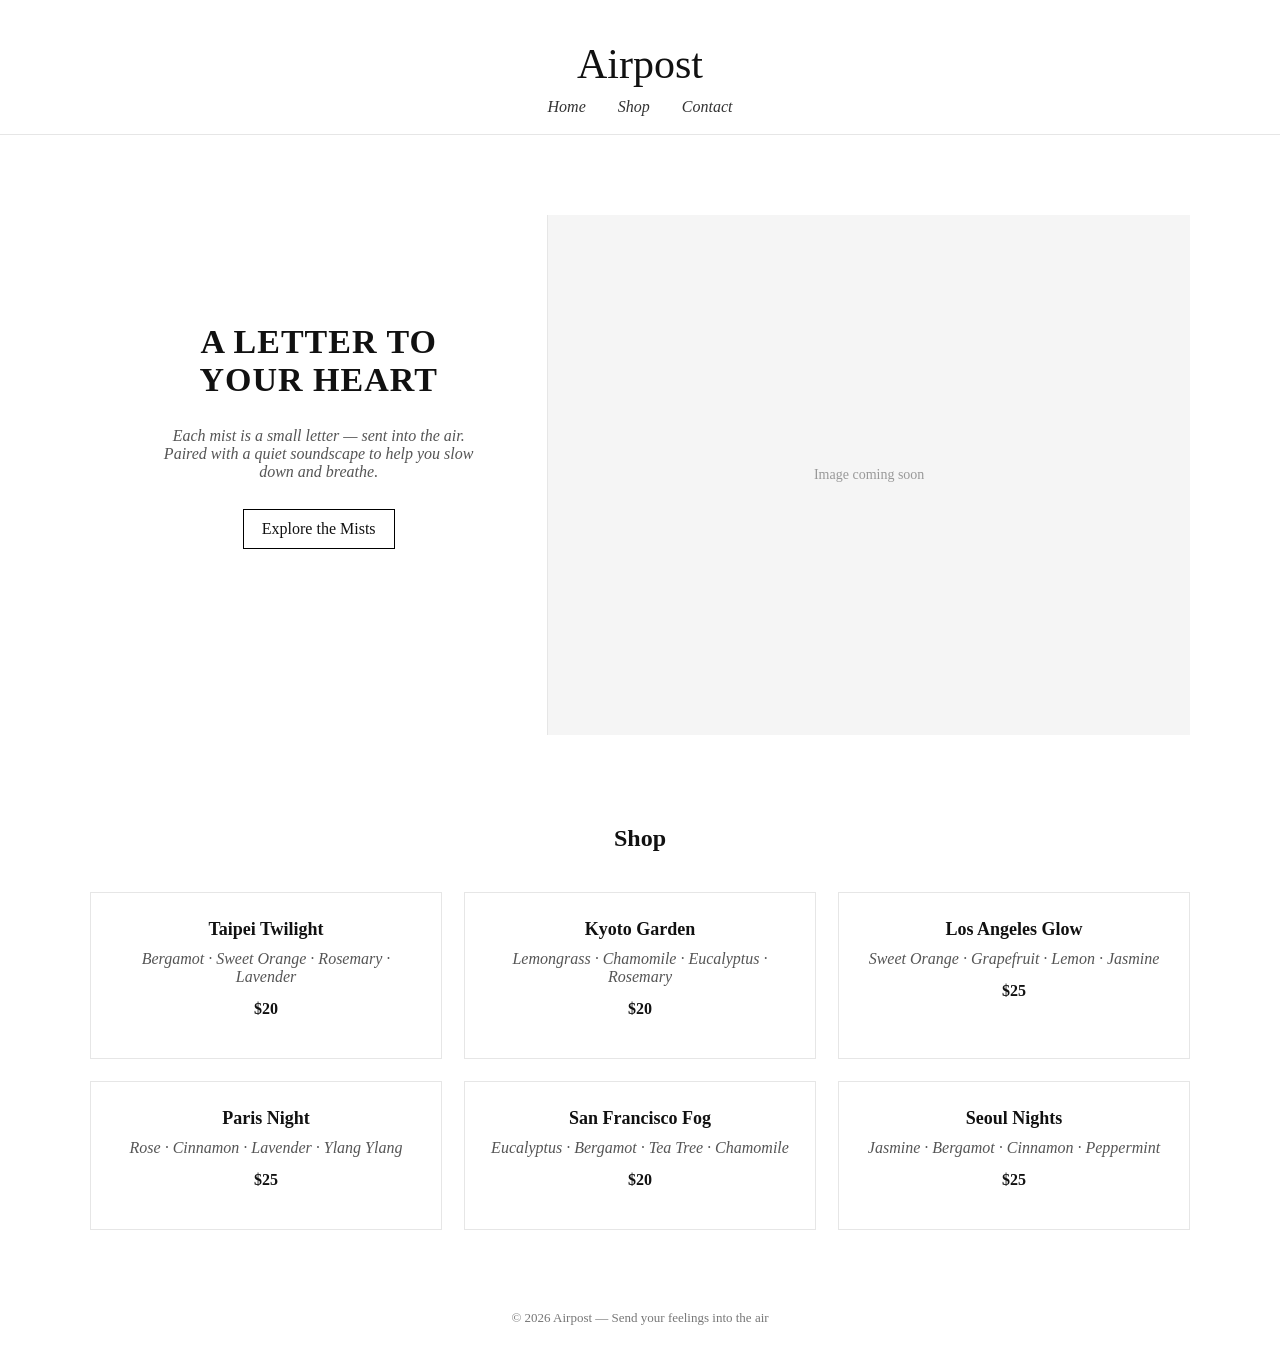
==== index.html @ f2f8a8d5 "Update index.html" ====
<!DOCTYPE html>
<html lang="en">
<head>
<meta charset="UTF-8">
<meta name="viewport" content="width=device-width, initial-scale=1.0">
<title>Airpost — A Letter To Your Heart</title>

<style>
body{
  margin:0;
  font-family: Georgia, "Times New Roman", serif;
  color:#111;
  background:#ffffff;
}

/* Header */
header{
  text-align:center;
  padding-top:40px;
}
.logo{
  font-size:42px;
}
nav{
  margin-top:10px;
  font-style:italic;
}
nav a{
  margin:0 14px;
  text-decoration:none;
  color:#333;
}
nav a:hover{border-bottom:1px solid #888}

/* Divider */
.line{
  margin-top:18px;
  border-top:1px solid #e6e6e6;
}

/* Split section */
.container{
  max-width:1100px;
  margin:auto;
}
.split{
  display:grid;
  grid-template-columns:1fr 1.4fr;
  margin-top:80px;
  min-height:520px;
}
.left{
  text-align:center;
  padding:80px 60px;
  border-right:1px solid #e6e6e6;
}
.left h1{
  font-size:34px;
  letter-spacing:1px;
}
.left p{
  font-style:italic;
  color:#555;
  max-width:420px;
  margin:auto;
}
.button{
  margin-top:28px;
  padding:10px 18px;
  border:1px solid black;
  display:inline-block;
  cursor:pointer;
}
.button:hover{
  background:black;
  color:white;
}

/* image placeholder */
.right{
  display:flex;
  align-items:center;
  justify-content:center;
  background:#f5f5f5;
  color:#999;
  font-size:14px;
}

/* shop */
.shop{
  text-align:center;
  margin-top:90px;
}
.products{
  display:grid;
  grid-template-columns:1fr 1fr;
  gap:30px;
  max-width:900px;
  margin:40px auto;
}
.card{
  border:1px solid #e6e6e6;
  padding:30px;
}
.price{
  margin-top:10px;
  font-weight:bold;
}

/* footer */
footer{text-align:center;margin:80px 0 40px;color:#777;font-size:13px;}

/* clickable product card */
.card-link{
  text-decoration:none;
  color:inherit;
  display:block;
}

.card-link:hover{
  opacity:0.7;
}


/* ===== Airpost 視覺升級開始 ===== */

.products{
  display:grid;
  grid-template-columns:repeat(3, 1fr);
  gap:22px;
  max-width:1100px;
  margin:40px auto 0;
}

@media(max-width:900px){
  .products{grid-template-columns:1fr;}
}

.card{
  border:1px solid #e6e6e6;
  padding:26px;
  background:#fff;
  transition:transform .25s ease, box-shadow .25s ease;
}

.card:hover{
  transform:translateY(-6px);
  box-shadow:0 14px 30px rgba(0,0,0,.06);
}

.card h3{margin:0 0 10px; font-size:18px;}
.card p{margin:0 0 14px; color:#555; font-style:italic;}
.price{font-weight:bold; margin-bottom:14px;}

.btn{
  padding:10px 14px;
  border:1px solid #111;
  background:#111;
  color:#fff;
  cursor:pointer;
  font-size:12px;
  letter-spacing:.6px;
  text-transform:uppercase;
}

.btn.outline{
  background:#fff;
  color:#111;
}

.btn:hover{opacity:.92}

/* ===== Airpost 視覺升級結束 ===== */

</style>
</head>

<body>

<header>
  <div class="logo">Airpost</div>
<nav>
  <a href="index.html">Home</a>
  <a href="shop page.html">Shop</a>
  <a href="contact.html">Contact</a>
</nav>
  <div class="line"></div>
</header>

<div class="container">

<!-- HERO -->
<section class="split" id="home">
  <div class="left">
    <h1>A LETTER TO YOUR HEART</h1>
    <p>
      Each mist is a small letter — sent into the air.
      Paired with a quiet soundscape to help you slow down and breathe.
    </p>
    <div class="button">Explore the Mists</div>
  </div>

  <div class="right">
    Image coming soon
  </div>
</section>

<!-- SHOP -->
<section class="shop" id="shop">
  <h2>Shop</h2>

  <div class="products">
<div class="card">
 <a href="taipei-twilight.html" class="card-link">
<h3>Taipei Twilight</h3>
<p>Bergamot · Sweet Orange · Rosemary · Lavender</p>
<div class="price">$20</div>
</a>
</div>

<div class="card">
<a href="kyoto-garden.html" class="card-link">
<h3>Kyoto Garden</h3>
<p>Lemongrass · Chamomile · Eucalyptus · Rosemary</p>
<div class="price">$20</div>
</a>
</div>

<div class="card">
<a href="la-glow.html" class="card-link">
<h3>Los Angeles Glow</h3>
<p>Sweet Orange · Grapefruit · Lemon · Jasmine</p>
<div class="price">$25</div>
</a>
</div>

<div class="card">
<a href="paris-night.html" class="card-link">
<h3>Paris Night</h3>
<p>Rose · Cinnamon · Lavender · Ylang Ylang</p>
<div class="price">$25</div>
</a>
</div>

<div class="card">
<a href="sf-fog.html" class="card-link">
<h3>San Francisco Fog</h3>
<p>Eucalyptus · Bergamot · Tea Tree · Chamomile</p>
<div class="price">$20</div>
</a>
</div>

<div class="card">
<a href="seoul-nights.html" class="card-link">
<h3>Seoul Nights</h3>
<p>Jasmine · Bergamot · Cinnamon · Peppermint</p>
<div class="price">$25</div>
</a>
</div>

</div>
</section>

<footer id="contact">
  © 2026 Airpost — Send your feelings into the air
</footer>

</div>
</body>
</html>
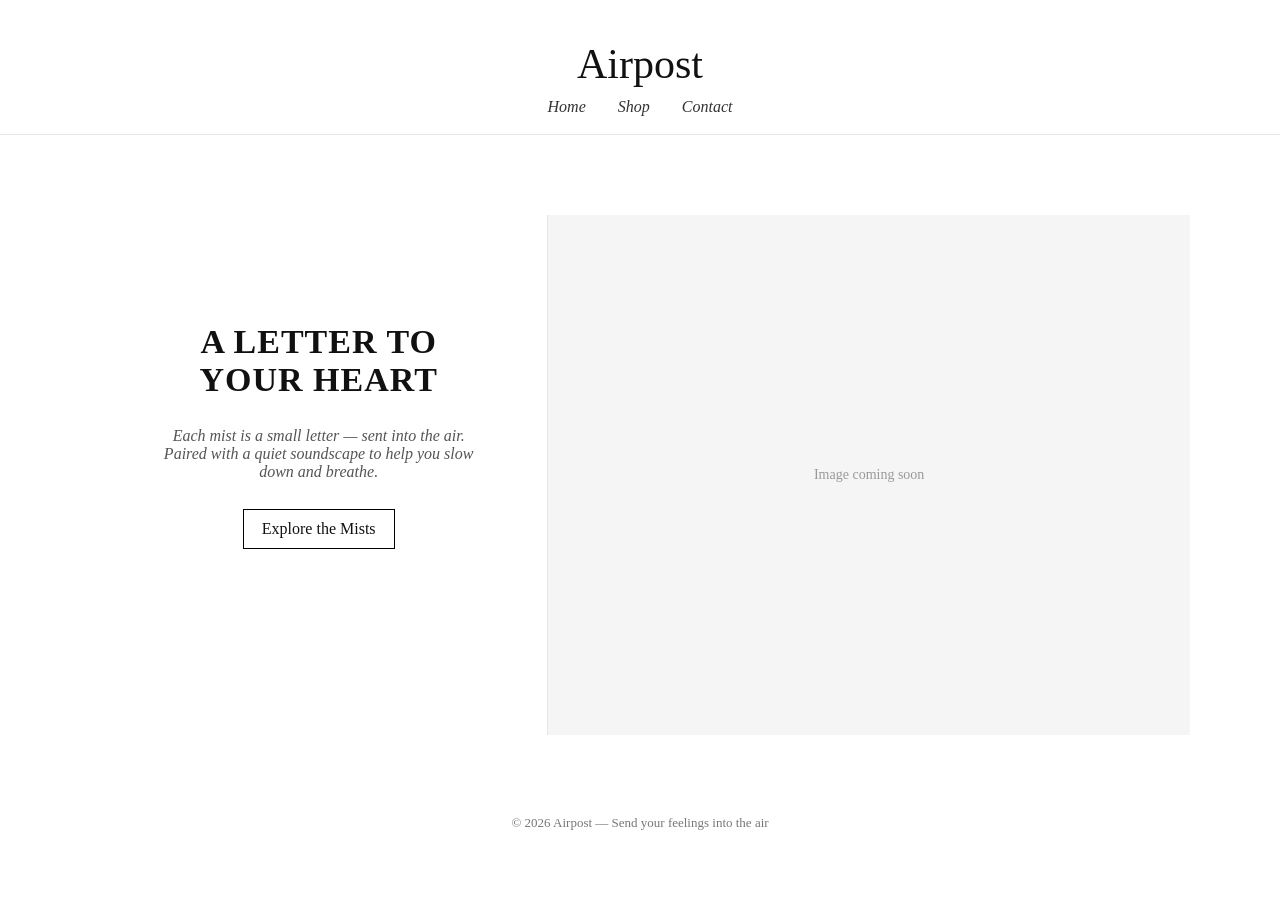
==== commit 059d238b: "Update index.html" ====
--- a/index.html
+++ b/index.html
@@ -205,60 +205,7 @@
   </div>
 </section>
 
-<!-- SHOP -->
-<section class="shop" id="shop">
-  <h2>Shop</h2>
-
-  <div class="products">
-<div class="card">
- <a href="taipei-twilight.html" class="card-link">
-<h3>Taipei Twilight</h3>
-<p>Bergamot · Sweet Orange · Rosemary · Lavender</p>
-<div class="price">$20</div>
-</a>
-</div>
-
-<div class="card">
-<a href="kyoto-garden.html" class="card-link">
-<h3>Kyoto Garden</h3>
-<p>Lemongrass · Chamomile · Eucalyptus · Rosemary</p>
-<div class="price">$20</div>
-</a>
-</div>
-
-<div class="card">
-<a href="la-glow.html" class="card-link">
-<h3>Los Angeles Glow</h3>
-<p>Sweet Orange · Grapefruit · Lemon · Jasmine</p>
-<div class="price">$25</div>
-</a>
-</div>
-
-<div class="card">
-<a href="paris-night.html" class="card-link">
-<h3>Paris Night</h3>
-<p>Rose · Cinnamon · Lavender · Ylang Ylang</p>
-<div class="price">$25</div>
-</a>
-</div>
-
-<div class="card">
-<a href="sf-fog.html" class="card-link">
-<h3>San Francisco Fog</h3>
-<p>Eucalyptus · Bergamot · Tea Tree · Chamomile</p>
-<div class="price">$20</div>
-</a>
-</div>
-
-<div class="card">
-<a href="seoul-nights.html" class="card-link">
-<h3>Seoul Nights</h3>
-<p>Jasmine · Bergamot · Cinnamon · Peppermint</p>
-<div class="price">$25</div>
-</a>
-</div>
-
-</div>
+
 </section>
 
 <footer id="contact">
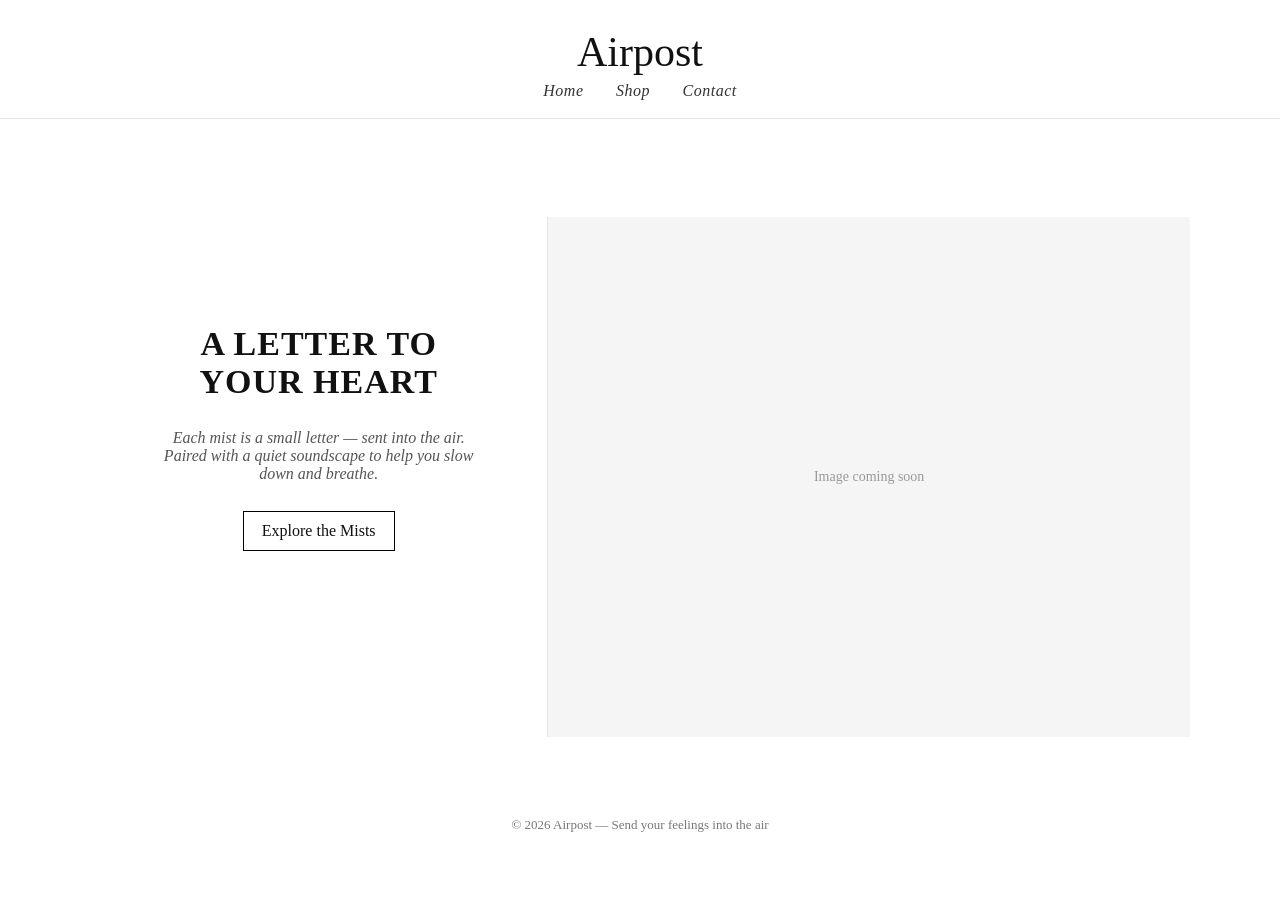
==== commit 8c674856: "Adjust header and nav styles in index.html" ====
--- a/index.html
+++ b/index.html
@@ -13,17 +13,20 @@
   background:#ffffff;
 }
 
-/* Header */
 header{
   text-align:center;
-  padding-top:40px;
-}
+  padding:28px 0 18px 0;   /* 上 下 左右 */
+}
+
 .logo{
   font-size:42px;
-}
+  margin-bottom:6px;       /* 控制 Airpost 與選單距離 */
+}
+
 nav{
-  margin-top:10px;
+  margin-top:0;
   font-style:italic;
+  letter-spacing:0.5px;
 }
 nav a{
   margin:0 14px;
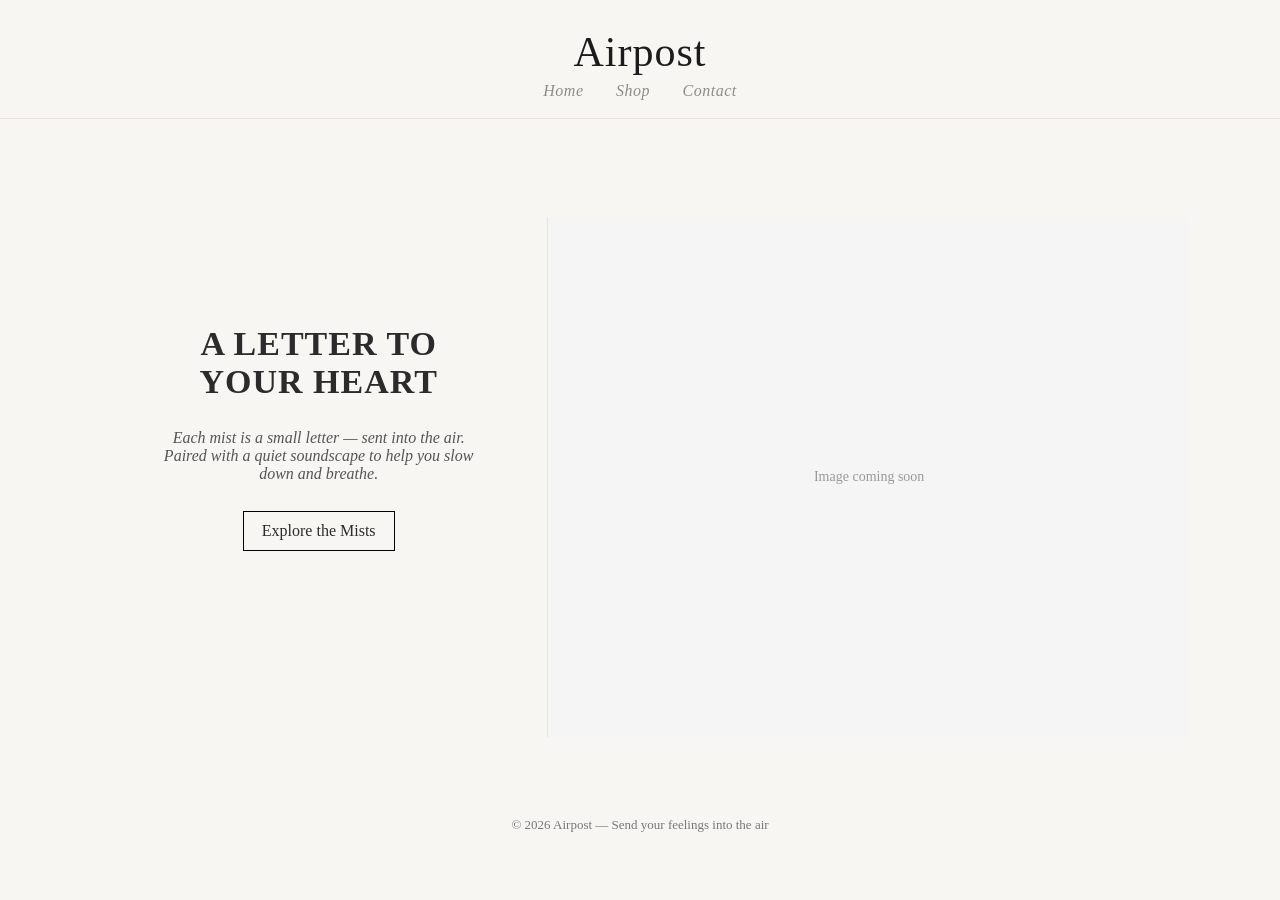
==== commit 78dd327d: "Update index.html" ====
--- a/index.html
+++ b/index.html
@@ -9,18 +9,20 @@
 body{
   margin:0;
   font-family: Georgia, "Times New Roman", serif;
-  color:#111;
-  background:#ffffff;
+  color:#2b2b2b;
+  background:#f7f6f3;
 }
 
 header{
   text-align:center;
-  padding:28px 0 18px 0;   /* 上 下 左右 */
+  padding:28px 0 18px 0;   
 }
 
 .logo{
   font-size:42px;
-  margin-bottom:6px;       /* 控制 Airpost 與選單距離 */
+  margin-bottom:6px;
+  color:#1c1c1c;
+  letter-spacing:1px;
 }
 
 nav{
@@ -31,14 +33,17 @@
 nav a{
   margin:0 14px;
   text-decoration:none;
-  color:#333;
-}
-nav a:hover{border-bottom:1px solid #888}
-
+  color:#8f8d87;
+  transition:0.25s;
+}
+nav a:hover{
+  color:#2b2b2b;
+  border-bottom:1px solid #a89f94;
+}
 /* Divider */
 .line{
   margin-top:18px;
-  border-top:1px solid #e6e6e6;
+  border-top:1px solid #e7e3db;
 }
 
 /* Split section */
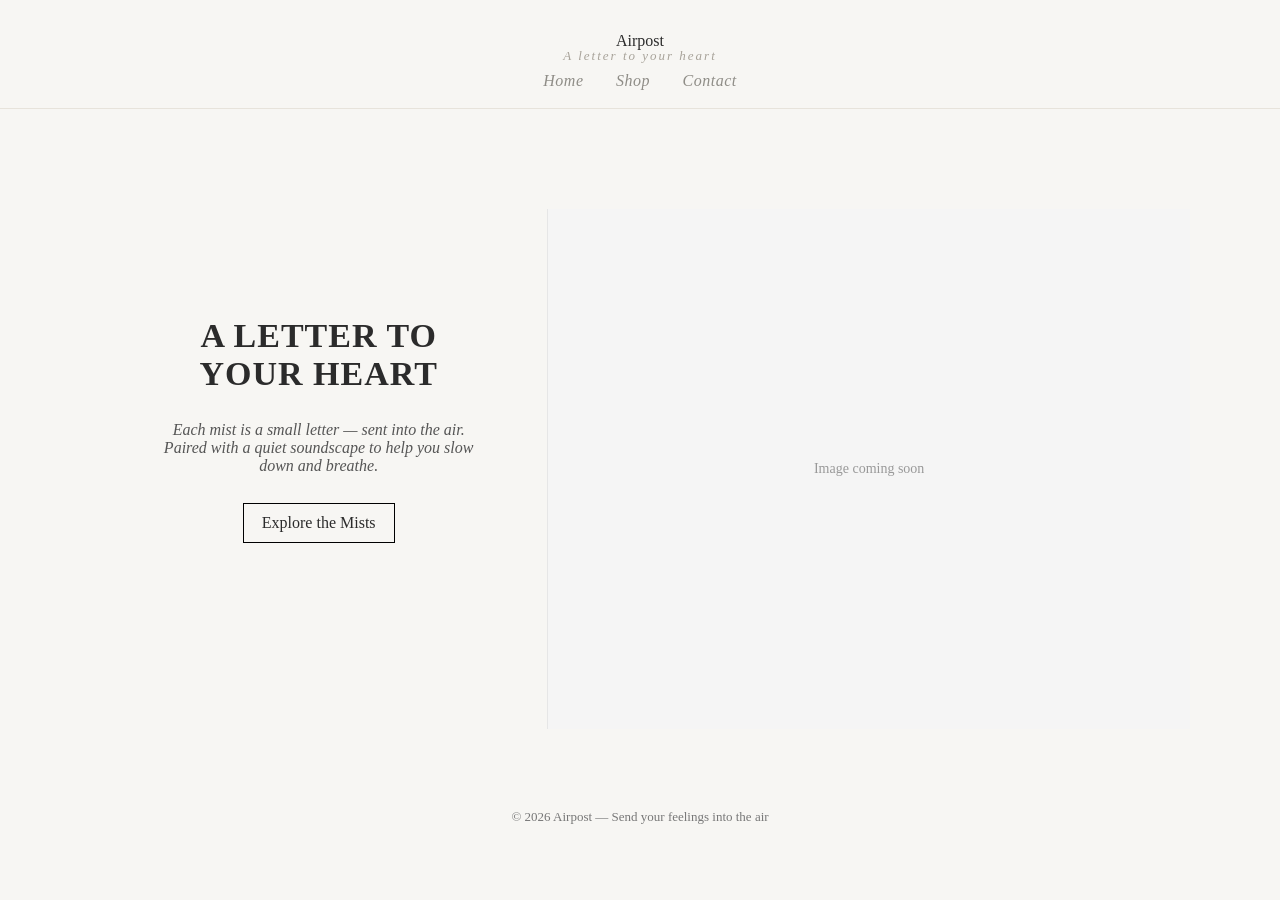
==== commit acb66316: "Modify header styling and add tagline Updated header padding and added tagline element." ====
--- a/index.html
+++ b/index.html
@@ -15,14 +15,15 @@
 
 header{
   text-align:center;
-  padding:28px 0 18px 0;   
-}
-
-.logo{
-  font-size:42px;
-  margin-bottom:6px;
-  color:#1c1c1c;
-  letter-spacing:1px;
+  padding:32px 0 20px 0;
+}
+.tagline{
+  font-size:13px;
+  letter-spacing:2px;
+  color:#a8a39a;
+  margin-top:-2px;
+  margin-bottom:8px;
+  font-style:italic;
 }
 
 nav{
@@ -187,6 +188,7 @@
 
 <header>
   <div class="logo">Airpost</div>
+  <div class="tagline">A letter to your heart</div>
 <nav>
   <a href="index.html">Home</a>
   <a href="shop page.html">Shop</a>
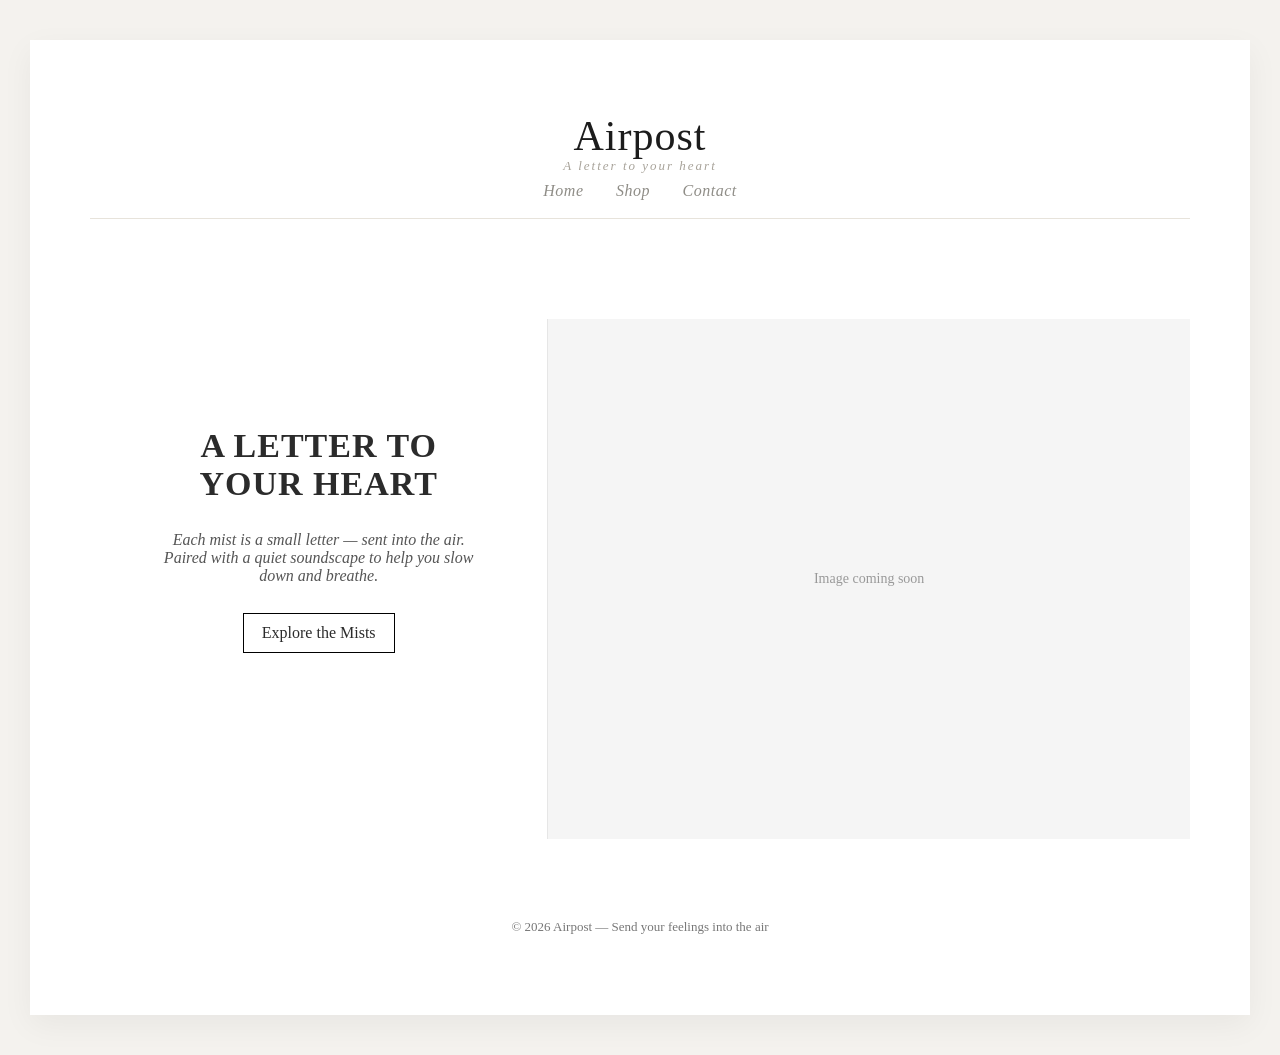
==== commit 6898d2df: "Update index.html" ====
--- a/index.html
+++ b/index.html
@@ -5,12 +5,13 @@
 <meta name="viewport" content="width=device-width, initial-scale=1.0">
 <title>Airpost — A Letter To Your Heart</title>
 
+<link rel="stylesheet" href="style.css">
+
 <style>
 body{
   margin:0;
   font-family: Georgia, "Times New Roman", serif;
   color:#2b2b2b;
-  background:#f7f6f3;
 }
 
 header{
@@ -185,6 +186,8 @@
 </head>
 
 <body>
+
+<div class="page">
 
 <header>
   <div class="logo">Airpost</div>
--- a/style.css
+++ b/style.css
@@ -0,0 +1,58 @@
+/* ===== Airpost Global Style ===== */
+
+body{
+  margin:0;
+  font-family: Georgia, "Times New Roman", serif;
+  color:#2b2b2b;
+  background:#f4f2ee;
+}
+
+/* 讓內容像紙張 */
+.page{
+  max-width:1100px;
+  margin:40px auto;
+  background:#ffffff;
+  padding:40px 60px;
+  box-shadow:0 10px 30px rgba(0,0,0,.05);
+}
+
+/* Header */
+header{
+  text-align:center;
+  padding:28px 0 18px 0;
+}
+
+.logo{
+  font-size:42px;
+  letter-spacing:1px;
+  color:#1c1c1c;
+}
+
+.tagline{
+  font-size:13px;
+  letter-spacing:2px;
+  color:#a8a39a;
+  margin-top:6px;
+  margin-bottom:8px;
+  font-style:italic;
+}
+
+nav a{
+  margin:0 14px;
+  text-decoration:none;
+  color:#8f8d87;
+  transition:.25s;
+}
+
+nav a:hover{
+  color:#2b2b2b;
+  border-bottom:1px solid #a89f94;
+}
+
+/* Footer */
+footer{
+  text-align:center;
+  margin-top:60px;
+  color:#888;
+  font-size:13px;
+}
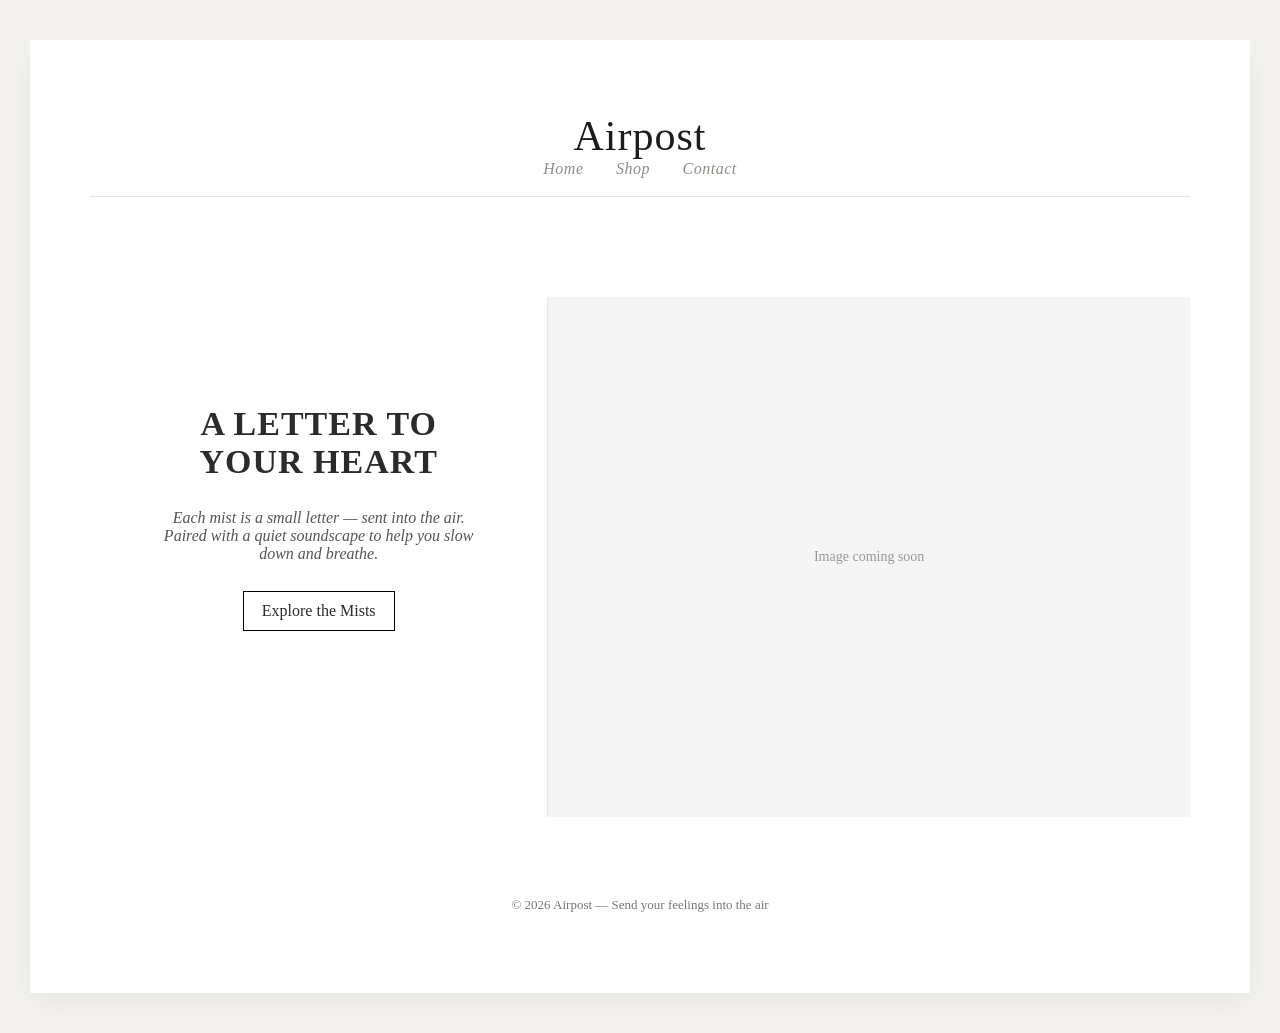
==== commit 6f6537ba: "Update index.html" ====
--- a/index.html
+++ b/index.html
@@ -191,7 +191,6 @@
 
 <header>
   <div class="logo">Airpost</div>
-  <div class="tagline">A letter to your heart</div>
 <nav>
   <a href="index.html">Home</a>
   <a href="shop page.html">Shop</a>
